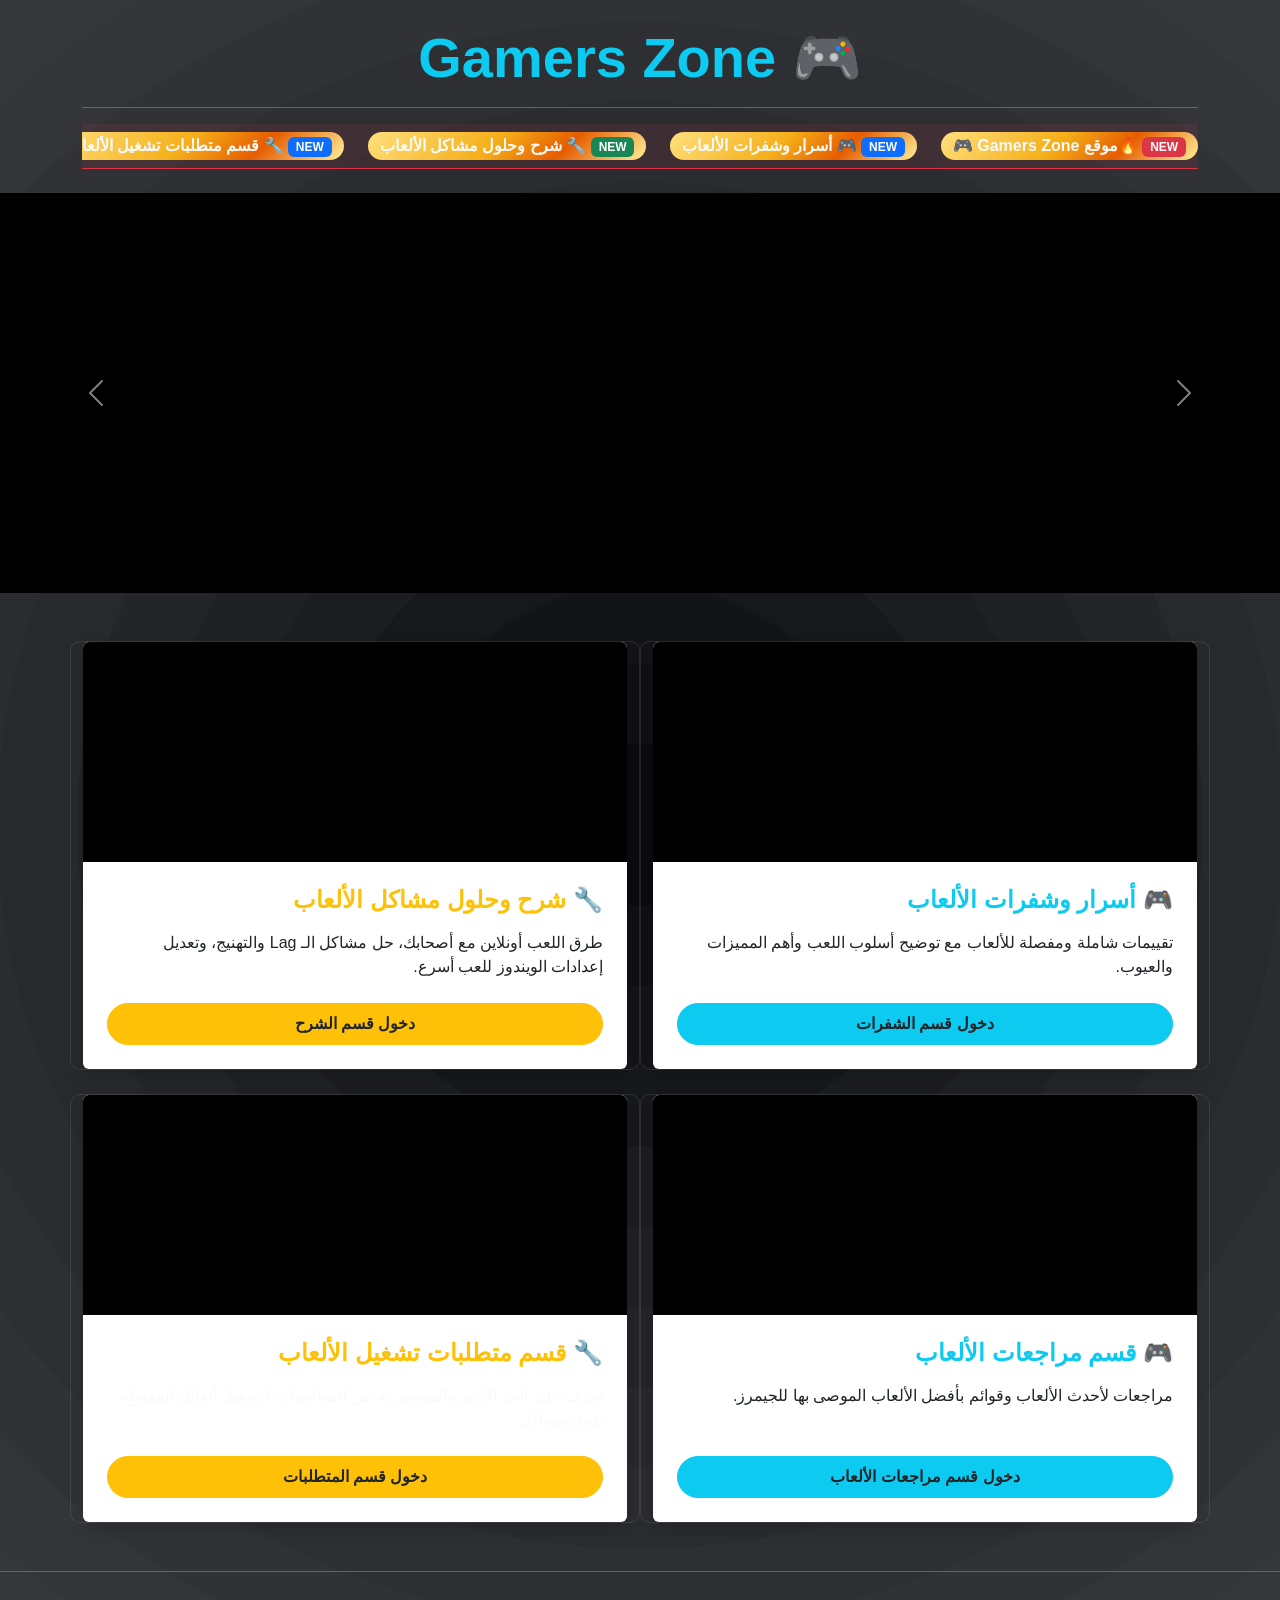
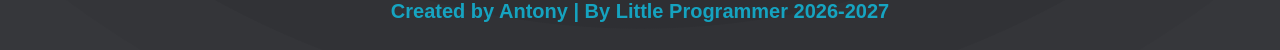
==== index.html @ 45ed3342 "Add files via upload" ====
<!DOCTYPE html>
<html lang="ar" dir="rtl">
<head>
    <meta charset="UTF-8">
    <meta name="viewport" content="width=device-width, initial-scale=1.0">
    <link rel="stylesheet" href="css/bootstrap.min.css">
    <link rel="stylesheet" href="style.css">
    <title>Gamers Zone</title>
</head>
<body class="bg-dark text-light">

  <!-- العنوان الرئيسي -->
  <header class="container my-4 text-center">
  
    <h1 class="fw-bold text-info display-4">🎮 Gamers Zone</h1>
    <hr>
        <!-- الشريط الإخباري المتحرك -->
    <div class="ticker-wrap bg-danger bg-opacity-10 border-bottom border-danger py-2 overflow-hidden">
      <div class="ticker-move d-flex align-items-center gap-4 text-nowrap">
        <div class="ticker-item">
          <span class="badge bg-danger">NEW</span> 🔥موقع Gamers Zone 🎮
        </div>
        <div class="ticker-item">
          <span class="badge bg-primary">NEW</span> 🎮 أسرار وشفرات الألعاب
        </div>
        <div class="ticker-item">
          <span class="badge bg-success">NEW</span> 🔧 شرح وحلول مشاكل الألعاب
        </div>
        <div class="ticker-item">
          <span class="badge bg-primary">NEW</span> 🔧 قسم متطلبات تشغيل الألعاب
        </div>
         <div class="ticker-item">
          <span class="badge bg-primary">NEW</span> 🎮 قسم مراجعات الألعاب
        </div>
                <div class="ticker-item">
          <span class="badge bg-danger">Little Programmer</span> . Engineer Ahmed Rabie | Created by Antony | By Little Programmer
      </div>
    </div>
  </header>
<div id="carouselExampleFade" class="carousel slide carousel-fade" data-bs-ride="carousel">
  <div class="carousel-inner">
    <!-- الفيديو الأول (يعرض لمدة 5 ثوانٍ مثلاً) -->
    <div class="carousel-item active" data-bs-interval="5000">
      <video src="تصميم بدون عنوان.mp4" autoplay muted loop playsinline class="d-block w-100"></video>
    </div>
    <!-- الفيديو الثاني (يعرض لمدة 8 ثوانٍ مثلاً) -->
    <div class="carousel-item" data-bs-interval="8000">
      <video src="152073-802330823_large.mp4" autoplay muted loop playsinline class="d-block w-100"></video>
    </div>
    <!-- الفيديو الثالث -->
    <div class="carousel-item" data-bs-interval="6000">
      <video src="64597-510542198_large (1).mp4" autoplay muted loop playsinline class="d-block w-100"></video>
    </div>
    <!-- الفيديو الرابع -->
    <div class="carousel-item" data-bs-interval="5000">
      <video src="265236_large.mp4" autoplay muted loop playsinline class="d-block w-100"></video>
    </div>
  </div>
  
  <!-- أزرار التحكم -->
  <button class="carousel-control-prev" type="button" data-bs-target="#carouselExampleFade" data-bs-slide="prev">
    <span class="carousel-control-prev-icon" aria-hidden="true"></span>
    <span class="visually-hidden">Previous</span>
  </button>
  <button class="carousel-control-next" type="button" data-bs-target="#carouselExampleFade" data-bs-slide="next">
    <span class="carousel-control-next-icon" aria-hidden="true"></span>
    <span class="visually-hidden">Next</span>
  </button>
</div>

  <!-- الحاوية الرئيسية للكروت -->
  <main class="container my-5">
    <div class="row g-4">
      
      <!-- الكارد الأول: أسرار وشفرات الألعاب -->
      <div class="col-12 col-md-6">
        <div class="card dark-card text-white h-100 shadow border-0 overflow-hidden">
          <div id="cardCarousel1" class="carousel slide" data-bs-ride="carousel">
            <div class="carousel-inner">
              <div class="carousel-item active">
                <video src="152073-802330823_large.mp4" autoplay muted loop playsinline class="d-block w-100 card-img-top" alt="Game Cheats" style="height: 220px; object-fit: contain; background-color: #000;"></video>
              </div>
            </div>
          </div>
          <div class="card-body d-flex flex-column p-4">
            <h4 class="card-title fw-bold text-info mb-3">🎮 أسرار وشفرات الألعاب</h4>
            <p class="card-text text-dark mb-4">تقييمات شاملة ومفصلة للألعاب مع توضيح أسلوب اللعب وأهم المميزات والعيوب.</p>
            <a href="cheats.html" class="btn btn-info w-100 rounded-pill fw-bold text-dark mt-auto py-2 fs-6">دخول قسم الشفرات</a>
          </div>
        </div>
      </div>

      <!-- الكارد الثاني: شرح وحلول مشاكل الألعاب -->
      <div class="col-12 col-md-6">
        <div class="card dark-card text-white h-100 shadow border-0 overflow-hidden">
          <div id="cardCarousel2" class="carousel slide" data-bs-ride="carousel">
            <div class="carousel-inner">
              <div class="carousel-item active">
                <video src="64597-510542198_large (1).mp4" autoplay muted loop playsinline class="d-block w-100 card-img-top" alt="Game Cheats" style="height: 220px; object-fit: contain; background-color: #000;"></video>
              </div>
            </div>
          </div>
          <div class="card-body d-flex flex-column p-4">
            <h4 class="card-title fw-bold text-warning mb-3">🔧 شرح وحلول مشاكل الألعاب</h4>
            <p class="card-text text-dark mb-4">طرق اللعب أونلاين مع أصحابك، حل مشاكل الـ Lag والتهنيج، وتعديل إعدادات الويندوز للعب أسرع.</p>
            <a href="guides.html" class="btn btn-warning w-100 rounded-pill fw-bold text-dark mt-auto py-2 fs-6">دخول قسم الشرح</a>
          </div>
        </div>
      </div>

      <!-- الكارد الثالث: مراجعات الألعاب -->
      <div class="col-12 col-md-6">
        <div class="card dark-card text-white h-100 shadow border-0 overflow-hidden">
          <div id="cardCarousel3" class="carousel slide" data-bs-ride="carousel">
            <div class="carousel-inner">
              <div class="carousel-item active">
                <video src="265236_large.mp4" autoplay muted loop playsinline class="d-block w-100 card-img-top" alt="Game Cheats" style="height: 220px; object-fit: cover; background-color: #000;"></video>         
              </div>
            </div>
          </div>
          <div class="card-body d-flex flex-column p-4">
            <h4 class="card-title fw-bold text-info mb-3">🎮 قسم مراجعات الألعاب</h4>
            <p class="card-text text-dark mb-4">مراجعات لأحدث الألعاب وقوائم بأفضل الألعاب الموصى بها للجيمرز.</p>
            <a href="reviews.html" class="btn btn-info w-100 rounded-pill fw-bold text-dark mt-auto py-2 fs-6">دخول قسم مراجعات الألعاب</a>
          </div>
        </div>
      </div>

      <!-- الكارد الرابع: متطلبات تشغيل الألعاب -->
      <div class="col-12 col-md-6">
        <div class="card dark-card text-white h-100 shadow border-0 overflow-hidden">
          <div id="cardCarousel4" class="carousel slide" data-bs-ride="carousel">
            <div class="carousel-inner">
              <div class="carousel-item active">
                <video src="338954_large.mp4" autoplay muted loop playsinline class="d-block w-100 card-img-top" alt="Game Cheats" style="height: 220px; object-fit: cover; background-color: #000;"></video>         
              </div>
            </div>
          </div>
          <div class="card-body d-flex flex-column p-4">
            <h4 class="card-title fw-bold text-warning mb-3">🔧 قسم متطلبات تشغيل الألعاب</h4>
            <p class="card-text text-light opacity-75 mb-4">تعرف على الحد الأدنى والموصى به من المواصفات لتشغيل ألعابك المفضلة بدون مشاكل.</p>
            <a href="requirements.html" class="btn btn-warning w-100 rounded-pill fw-bold text-dark mt-auto py-2 fs-6">دخول قسم المتطلبات</a>
          </div>
        </div>
      </div>

    </div>
  </main>

  <!-- الفوتر -->
  <footer class="text-center text-light opacity-75 py-4 border-top border-secondary mt-5">
      <p class="mb-0 fs-5 fw-bold text-info">Created by Antony | By Little Programmer 2026-2027</p>
  </footer>

    <script src="js/bootstrap.min.js"></script>
</body>
</html>
---- style.css ----
body{
  font-family: 'cairo',sans-serif;
  background: radial-gradient(circle, #0a0b0f 0.000%, #0a0b0f 7.692%, #0f1013 calc(7.692% + 1px), #0f1013 15.385%, #131417 calc(15.385% + 1px), #131417 23.077%, #17181c calc(23.077% + 1px), #17181c 30.769%, #1c1d20 calc(30.769% + 1px), #1c1d20 38.462%, #202124 calc(38.462% + 1px), #202124 46.154%, #242528 calc(46.154% + 1px), #242528 53.846%, #28292c calc(53.846% + 1px), #28292c 61.538%, #2b2c30 calc(61.538% + 1px), #2b2c30 69.231%, #2e2f33 calc(69.231% + 1px), #2e2f33 76.923%, #313236 calc(76.923% + 1px), #313236 84.615%, #343539 calc(84.615% + 1px), #343539 92.308%, #36373b calc(92.308% + 1px) 100.000%);
  min-height: 100vh;
  margin: 0;
}
.row g-4{
    transition: transform 0.3s ease , box-shadow 0.3s ease;
    border:1px solid rgba(255, 255, 255, 0.1);
}
.row g-4:hover{
    transform: translateY(-10px);
    box-shadow: 0 10px 25px rgba(99, 102, 241, 0.4);
}
.col-md-6{
    transition: transform 0.3s ease , box-shadow 0.3s ease;
    border:1px solid rgba(255, 255, 255, 0.1);
}
.col-md-6:hover{
    transform: translateY(-10px);
    box-shadow: 0 10px 25px rgba(99, 102, 241, 0.4);
}
.col-md-6{
    border-radius: 10px; 
}
h1{
    color: #FFFFFF;
}
.ticker-wrap {
  width: 100%;
  overflow: hidden;
  background: rgba(15, 23, 42, 0.9);
  border-bottom: 2px solid #00d2ff;
  padding: 10px 0;
}
/* الحاوية الخارجية لمنع ظهور شريط التمرير في المتصفح */
.ticker-wrap {
  overflow: hidden;
  width: 100%;
  box-sizing: border-box;
}

.ticker-move {
 display: flex;
 width: max-content;
 gap: 1.5rem;
 animation: move 35s linear infinite;
}

.ticker-item {
  white-space: nowrap;
  padding: 2px 12px;
  background: linear-gradient(135deg, #FFE07D 0%, #F5AF19 45%, #E65C00 70%, #FFF099 100%);
  border-radius: 100px;
  font-weight: bold;
  flex-shrink: 0;
}
@keyframes move {
  0% {
    transform: translateX(100%);
    -webkit-transform: translateX(100%);
    -moz-transform: translateX(100%);
    -ms-transform: translateX(100%);
    -o-transform: translateX(100%);
}
  100% {
    transform: translateX(-100%);
}
}

h4{
    color: green;
}
html, body {
    overflow-x: hidden;
}

body.bg-main {
    background-color: #0a0c16;
    color: #e2e8f0;
    font-family: 'Segoe UI', Tahoma, Geneva, Verdana, sans-serif;
    margin: 0;
    padding: 0;
}

.custom-navbar {
    background-color: #13172b !important;
    border-bottom: 1px solid rgba(0, 242, 254, 0.2);
}

.text-neon {
    color: #00f2fe;
}

.card-review {
    background: #13172b;
    border: 1px solid rgba(0, 242, 254, 0.15);
    border-radius: 16px;
    box-shadow: 0 10px 25px rgba(0, 0, 0, 0.5);
    transition: transform 0.3s ease, border-color 0.3s ease;
}

.card-review:hover {
    transform: translateY(-5px);
    border-color: #00f2fe;
}

.card-review-img {
    width: 100%;
    height: 220px;
    object-fit: cover;
}

.badge-rating {
    background: linear-gradient(135deg, #ff007f 0%, #7928ca 100%);
    color: #ffffff;
    font-weight: bold;
    padding: 6px 14px;
    border-radius: 50px;
}

.badge-tag {
    background: rgba(255, 255, 255, 0.08);
    color: #94a3b8;
    padding: 6px 12px;
    border-radius: 8px;
}

.feature-box {
    background: rgba(255, 255, 255, 0.03);
    border-radius: 10px;
    padding: 15px;
    border: 1px solid rgba(255, 255, 255, 0.05);
}

.text-success-neon { color: #10b981; }
.text-danger-neon { color: #f43f5e; }

.divider {
    border-bottom: 1px solid rgba(255, 255, 255, 0.08);
    margin: 15px 0;
}
/* إعادة ضبط الشاشة لمنع الخروج عن الحدود */
* {
    box-sizing: border-box;
}

body {
    background-color: #0a0c16;
    color: #ffffff;
    margin: 0;
    padding: 0;
    overflow-x: hidden;
    font-family: 'Segoe UI', Tahoma, Geneva, Verdana, sans-serif;
}

/* الناڤبار المخصص الجديد */
.my-custom-nav {
    background-color: #13172b;
    border-bottom: 2px solid rgba(0, 242, 254, 0.3);
    width: 100%;
    position: sticky;
    top: 0;
    z-index: 1000;
}

.nav-container {
    max-width: 1200px;
    margin: 0 auto;
    padding: 15px 20px;
    display: flex;
    justify-content: space-between;
    align-items: center;
}

.nav-logo {
    color: #00f2fe;
    font-size: 1.8rem;
    font-weight: bold;
    text-decoration: none;
}

.nav-links {
    display: flex;
    gap: 15px;
}

.nav-links a {
    color: #94a3b8;
    text-decoration: none;
    font-size: 1rem;
    font-weight: 600;
    padding: 8px 16px;
    border-radius: 6px;
    transition: all 0.3s ease;
}

.nav-links a:hover {
    color: #00f2fe;
    background-color: rgba(0, 242, 254, 0.1);
}

.nav-links a.active {
    color: #00f2fe;
    background-color: rgba(0, 242, 254, 0.15);
    border-bottom: 2px solid #00f2fe;
}
body {
    background-color: #0a0c16;
    color: #ffffff;
    font-family: 'Segoe UI', Tahoma, Geneva, Verdana, sans-serif;
    margin: 0;
    padding: 0;
}

/* الناڤبار */
.my-custom-nav {
    background-color: #13172b;
    border-bottom: 2px solid rgba(0, 242, 254, 0.2);
    position: sticky;
    top: 0;
    z-index: 1000;
}

.nav-container {
    max-width: 900px;
    margin: 0 auto;
    padding: 12px 20px;
    display: flex;
    justify-content: space-between;
    align-items: center;
}

.nav-logo {
    color: #00f2fe;
    font-size: 1.5rem;
    font-weight: bold;
    text-decoration: none;
}

.nav-links {
    display: flex;
    gap: 10px;
}

.nav-links a {
    color: #94a3b8;
    text-decoration: none;
    font-size: 0.95rem;
    padding: 6px 12px;
    border-radius: 6px;
}

.nav-links a.active, .nav-links a:hover {
    color: #00f2fe;
    background-color: rgba(0, 242, 254, 0.12);
}

/* الحاوية الرئيسية (تلم الصفحة في منتصف الشاشة) */
.page-wrapper {
    max-width: 900px;
    margin: 0 auto;
    padding: 0 15px 40px 15px;
}

.text-neon {
    color: #00f2fe;
}

/* شبكة الكروت المقيدة العرض */
.cards-grid {
    display: grid;
    grid-template-columns: repeat(auto-fit, minmax(380px, 1fr));
    gap: 20px;
}

/* تصميم الكارت الملموم والأنيق */
.card-compact {
    background: #13172b;
    border: 1px solid rgba(0, 242, 254, 0.15);
    border-radius: 12px;
    overflow: hidden;
    box-shadow: 0 6px 15px rgba(0, 0, 0, 0.4);
    transition: transform 0.2s ease;
}

.card-compact:hover {
    transform: translateY(-4px);
    border-color: #00f2fe;
}

.card-compact-img {
    width: 100%;
    height: 160px;
    object-fit: cover;
}

.card-compact-body {
    padding: 15px;
}

.badge-rating {
    background: linear-gradient(135deg, #ff007f 0%, #7928ca 100%);
    color: #ffffff;
    font-size: 0.85rem;
    font-weight: bold;
    padding: 4px 10px;
    border-radius: 20px;
}

.badge-tag {
    background: rgba(255, 255, 255, 0.08);
    color: #94a3b8;
    font-size: 0.8rem;
    padding: 4px 10px;
    border-radius: 6px;
}

.feature-box {
    background: rgba(255, 255, 255, 0.03);
    border-radius: 8px;
    padding: 10px;
    border: 1px solid rgba(255, 255, 255, 0.05);
}

.text-success-neon {
     color: #10b981; 
}
.text-danger-neon {
     color: #f43f5e; 
    }
 body {
            background-color: #0b0e1a;
            color: #ffffff;
            font-family: 'Cairo', sans-serif;
        }

        /* كارت متطلبات التشغيل */
        .req-card {
            background-color: #13172b;
            border: 1px solid rgba(0, 242, 254, 0.2);
            border-radius: 12px;
            padding: 20px;
            margin-bottom: 25px;
            box-shadow: 0 8px 20px rgba(0, 0, 0, 0.4);
            transition: transform 0.3s ease, border-color 0.3s ease;
        }

        .req-card:hover {
            transform: translateY(-4px);
            border-color: #00f2fe;
        }

        .req-title {
            color: #00f2fe;
            font-weight: 800;
            display: flex;
            align-items: center;
            justify-content: space-between;
            border-bottom: 1px solid rgba(255, 255, 255, 0.1);
            padding-bottom: 12px;
            margin-bottom: 15px;
        }

        .specs-box {
            background-color: #1a2038;
            border-radius: 8px;
            padding: 15px;
            height: 100%;
        }

        .specs-title-min {
            color: #f59e0b; /* أصفر للحد الأدنى */
            font-size: 0.95rem;
            font-weight: bold;
            margin-bottom: 10px;
        }

        .specs-title-rec {
            color: #10b981; /* أخضر للموصى به */
            font-size: 0.95rem;
            font-weight: bold;
            margin-bottom: 10px;
        }

        .specs-list {
            list-style: none;
            padding: 0;
            margin: 0;
            font-size: 0.85rem;
            color: #cbd5e1;
        }

        .specs-list li {
            margin-bottom: 6px;
        }

        .specs-list b {
            color: #ffffff;
        }

        /* شريط البحث */
        .search-input {
            background-color: #13172b;
            border: 1px solid #00f2fe;
            color: #fff;
            border-radius: 8px;
            padding: 10px 15px;
        }

        .search-input:focus {
            background-color: #13172b;
            color: #fff;
            border-color: #00f2fe;
            box-shadow: 0 0 10px rgba(0, 242, 254, 0.4);
        }
        video{
        height: 400px;
        object-fit: cover;
        background-color: #000; 
        width: 100%;
        }
        @media (max-width: 768px) {
        video{
        height: 300px;
        background-color: #000; 
        width: 100%;
        }
        }
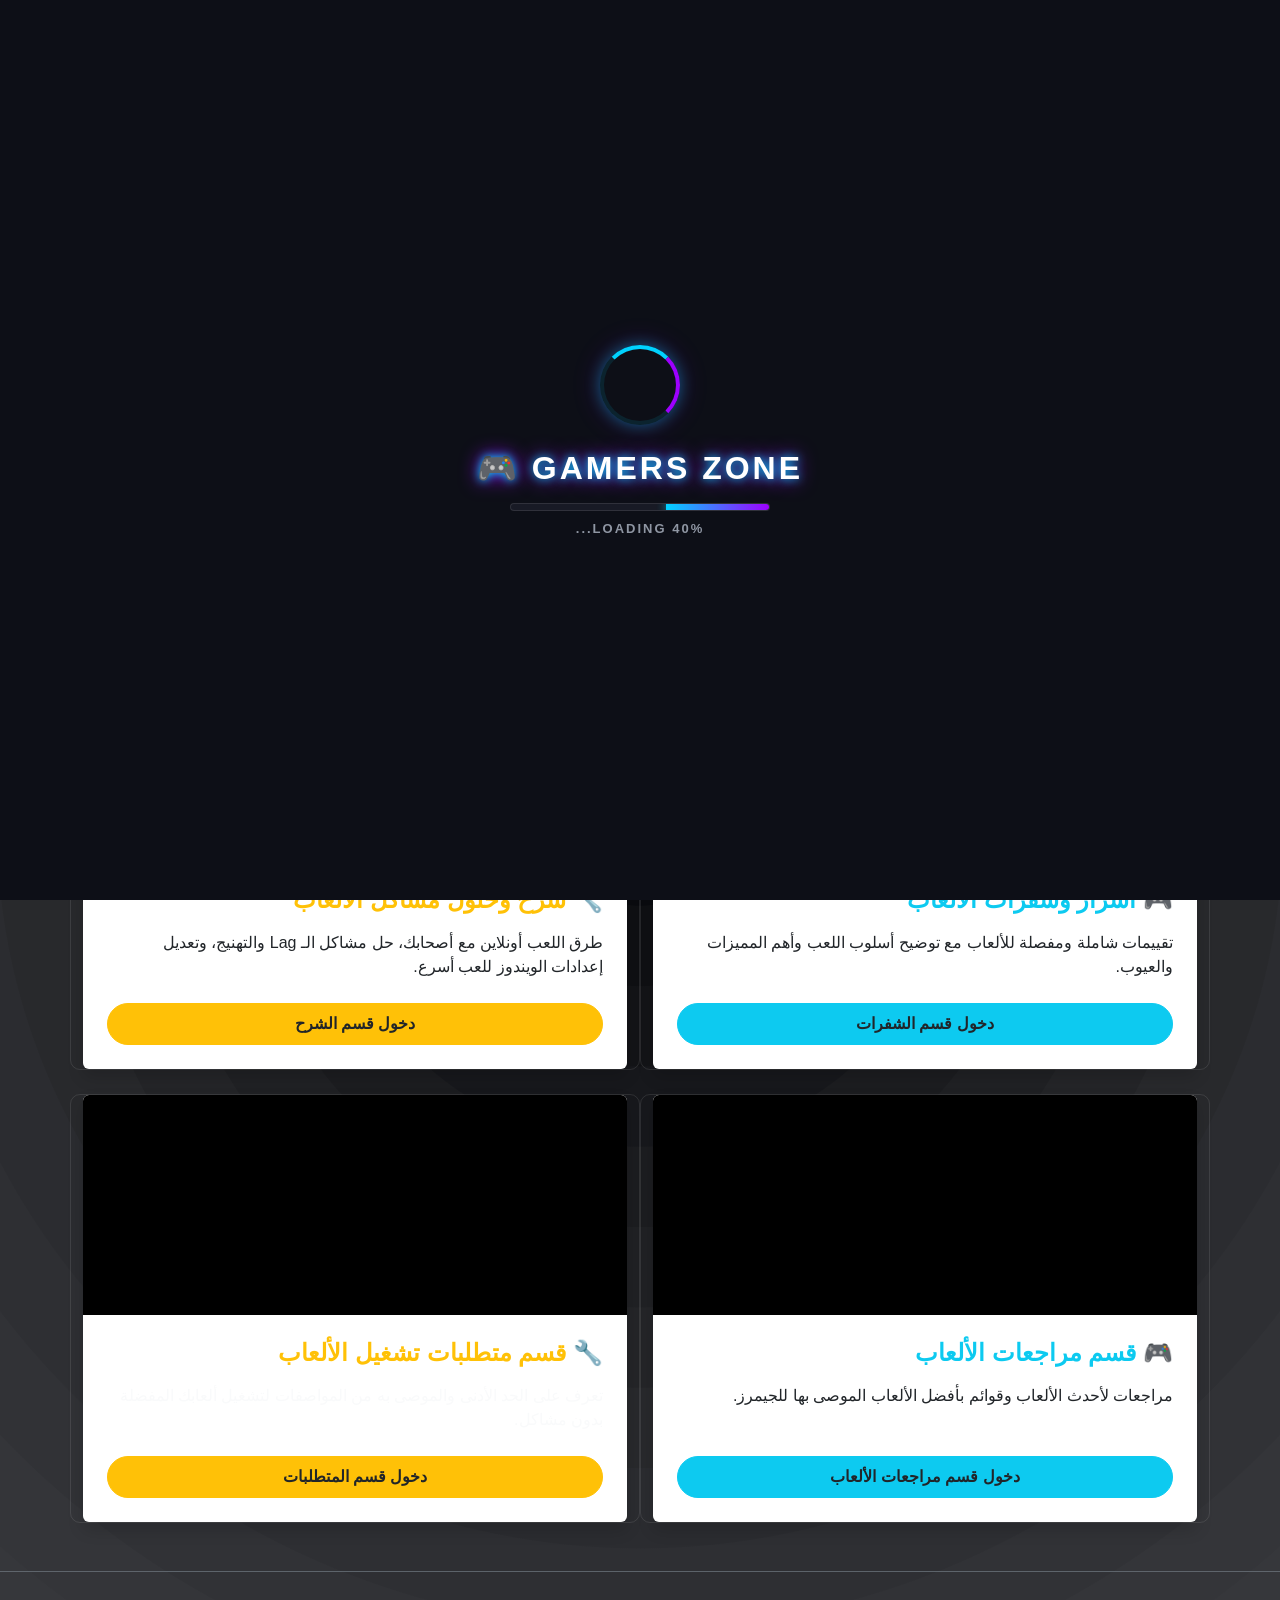
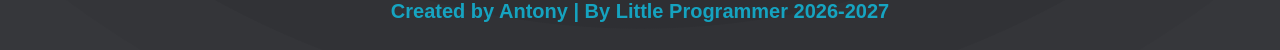
==== commit 9d94d21e: "Add files via upload" ====
--- a/index.html
+++ b/index.html
@@ -7,8 +7,26 @@
     <link rel="stylesheet" href="style.css">
     <title>Gamers Zone</title>
 </head>
-<body class="bg-dark text-light">
-
+<body>
+
+<!-- Gamer Preloader -->
+<div id="preloader">
+  <div class="loader-box text-center">
+    <!-- حلقة النيون المتحركة -->
+    <div class="cyber-spinner"></div>
+    
+    <!-- عنوان الموقع بلمعة نيون -->
+    <h2 class="gamer-title mt-4">GAMERS ZONE 🎮</h2>
+    
+    <!-- شريط التحميل -->
+    <div class="progress-bar-container mt-3">
+      <div class="progress-bar-fill" id="progress-fill"></div>
+    </div>
+    
+    <!-- نسبة التحميل المئوية -->
+    <p class="loading-text mt-2"><span id="load-percent">0</span>% LOADING...</p>
+  </div>
+</div>
   <!-- العنوان الرئيسي -->
   <header class="container my-4 text-center">
   
@@ -153,5 +171,31 @@
   </footer>
 
     <script src="js/bootstrap.min.js"></script>
+<script>
+  let percent = 0;
+  const loadPercent = document.getElementById('load-percent');
+  const progressFill = document.getElementById('progress-fill');
+  const preloader = document.getElementById('preloader');
+
+  // العداد بيمشي أبطأ عشان ياخد وقته
+  const timer = setInterval(() => {
+    // بيزود النسبة المئوية بمقدار بسيط (من 1 إلى 3 فقط في كل خطوة)
+    percent += Math.floor(Math.random() * 3) + 1; 
+    
+    if (percent > 100) percent = 100;
+
+    loadPercent.innerText = percent;
+    progressFill.style.width = percent + '%';
+
+    if (percent === 100) {
+      clearInterval(timer);
+      
+      // هنا بيستنى 1.5 ثانية (1500 مللي ثانية) بعد ما يوصل 100% قبل ما يختفي
+      setTimeout(() => {
+        preloader.classList.add('preloader-hidden');
+      }, 1500); 
+    }
+  }, 100); // الرقم ده (100) هو سرعة العداد، لو عايزه أبطأ كمان كبّره لـ 150 أو 200
+</script>
 </body>
 </html>
--- a/style.css
+++ b/style.css
@@ -329,7 +329,7 @@
 .text-danger-neon {
      color: #f43f5e; 
     }
- body {
+         body {
             background-color: #0b0e1a;
             color: #ffffff;
             font-family: 'Cairo', sans-serif;
@@ -420,6 +420,86 @@
         background-color: #000; 
         width: 100%;
         }
+        /* تغطية الشاشة بالكامل وتوسيط اللودر */
+/* تغطية الشاشة بالكامل خلفية جيمنج */
+#preloader {
+  position: fixed;
+  top: 0;
+  left: 0;
+  width: 100vw;
+  height: 100vh;
+  background-color: #0d0f17;
+  display: flex;
+  justify-content: center;
+  align-items: center;
+  z-index: 99999;
+  transition: opacity 0.6s ease, visibility 0.6s ease;
+  font-family: 'Segoe UI', Tahoma, sans-serif;
+}
+
+.preloader-hidden {
+  opacity: 0;
+  visibility: hidden;
+}
+
+/* حلقة النيون الدوارة */
+.cyber-spinner {
+  width: 80px;
+  height: 80px;
+  margin: 0 auto;
+  border: 4px solid rgba(0, 210, 255, 0.1);
+  border-top: 4px solid #00d2ff;
+  border-right: 4px solid #9d00ff;
+  border-radius: 50%;
+  animation: spin 0.9s linear infinite;
+  box-shadow: 0 0 15px rgba(0, 210, 255, 0.4), 0 0 30px rgba(157, 0, 255, 0.2);
+}
+
+@keyframes spin {
+  0% { transform: rotate(0deg); }
+  100% { transform: rotate(360deg); }
+}
+
+/* توهج عنوان Gamers Zone */
+.gamer-title {
+  color: #ffffff;
+  font-weight: 800;
+  letter-spacing: 3px;
+  text-shadow: 0 0 10px #00d2ff, 0 0 20px #9d00ff;
+  animation: pulse 1.2s infinite alternate;
+}
+
+@keyframes pulse {
+  0% { opacity: 0.7; transform: scale(0.98); }
+  100% { opacity: 1; transform: scale(1.02); }
+}
+
+/* إطار شريط التحميل */
+.progress-bar-container {
+  width: 260px;
+  height: 8px;
+  background: #181a25;
+  border-radius: 10px;
+  overflow: hidden;
+  margin: 0 auto;
+  border: 1px solid rgba(255, 255, 255, 0.1);
+}
+
+/* التعبئة الملونة للشريط */
+.progress-bar-fill {
+  width: 0%;
+  height: 100%;
+  background: linear-gradient(90deg, #00d2ff, #9d00ff);
+  box-shadow: 0 0 10px #00d2ff;
+  transition: width 0.1s ease;
+}
+
+.loading-text {
+  color: #8f96a3;
+  font-size: 13px;
+  font-weight: bold;
+  letter-spacing: 2px;
+}
         @media (max-width: 768px) {
         video{
         height: 300px;
@@ -427,3 +507,4 @@
         width: 100%;
         }
         }
+        
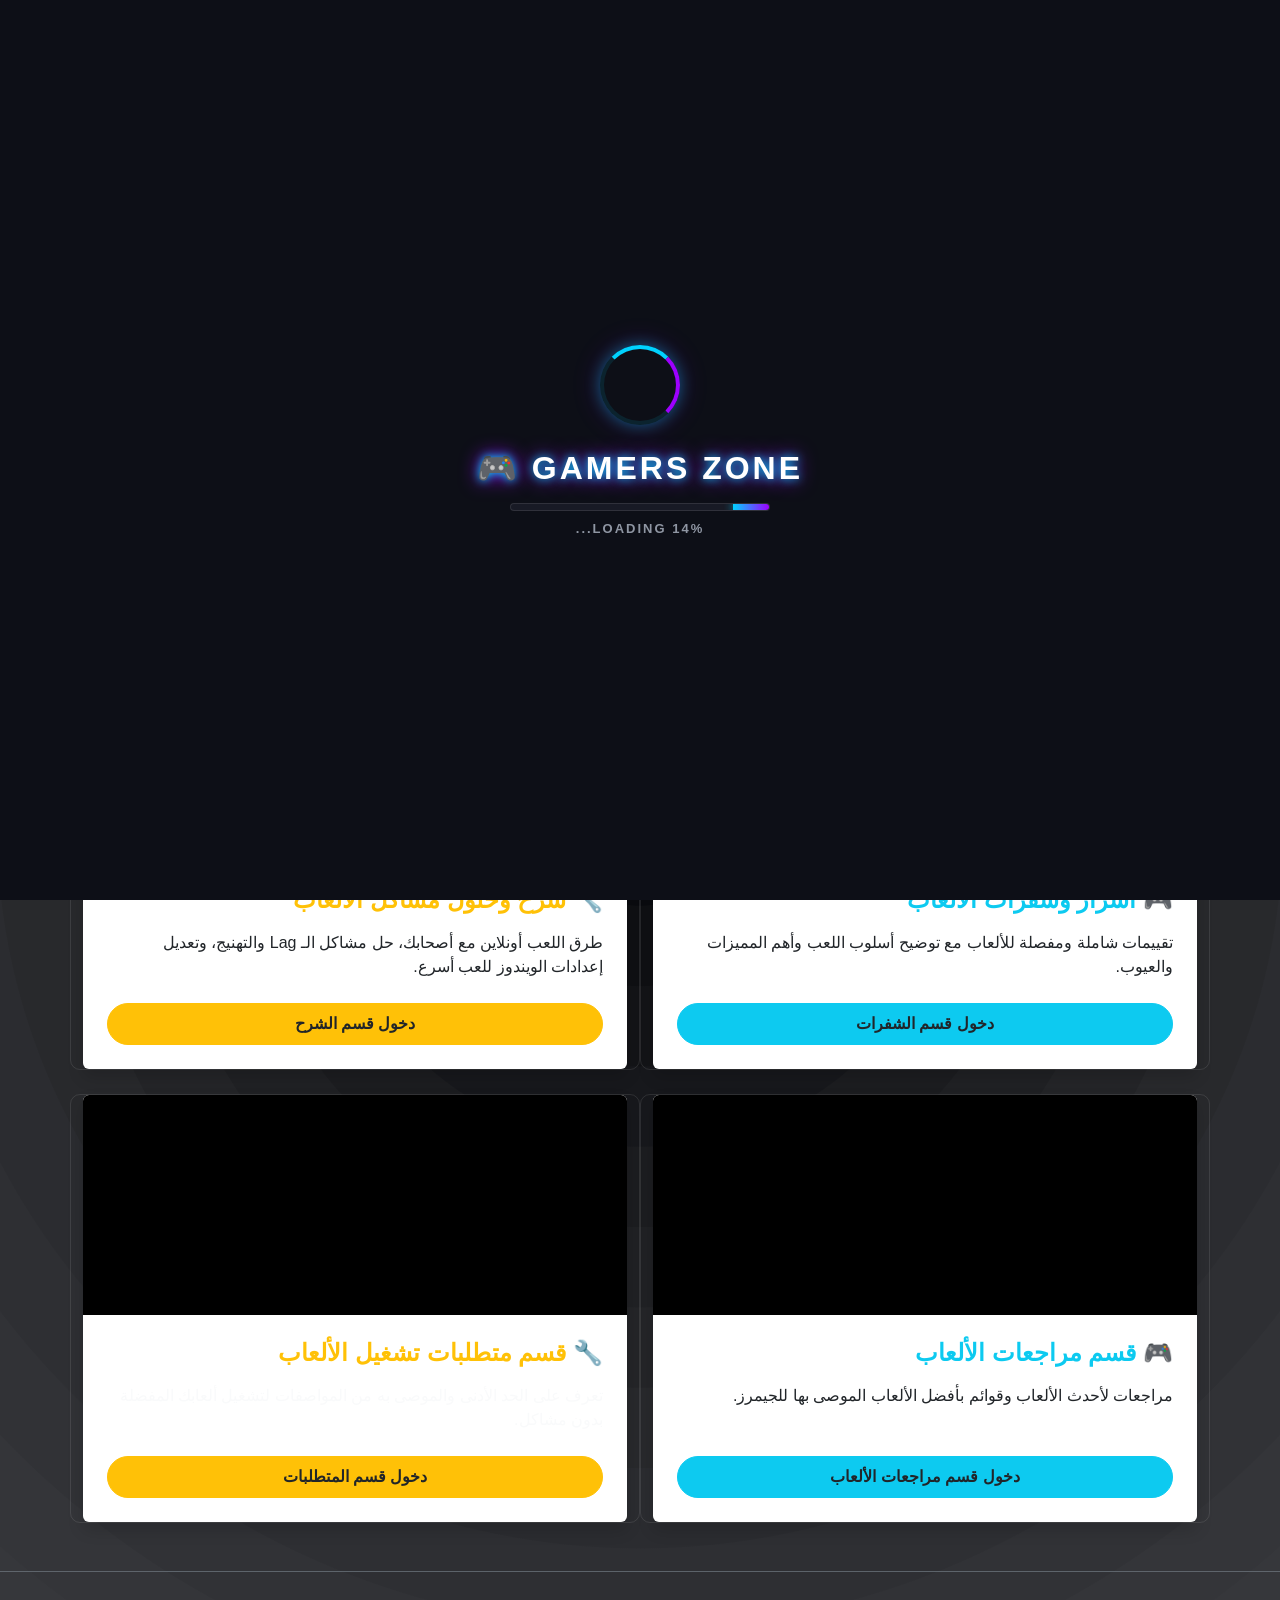
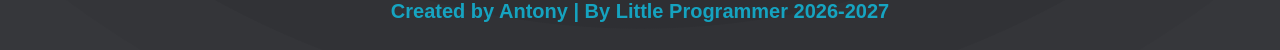
==== commit 6812923d: "Add files via upload" ====
--- a/index.html
+++ b/index.html
@@ -193,9 +193,9 @@
       // هنا بيستنى 1.5 ثانية (1500 مللي ثانية) بعد ما يوصل 100% قبل ما يختفي
       setTimeout(() => {
         preloader.classList.add('preloader-hidden');
-      }, 1500); 
+      }, 4000); 
     }
-  }, 100); // الرقم ده (100) هو سرعة العداد، لو عايزه أبطأ كمان كبّره لـ 150 أو 200
+  }, 400); // الرقم ده (100) هو سرعة العداد، لو عايزه أبطأ كمان كبّره لـ 150 أو 200
 </script>
 </body>
 </html>
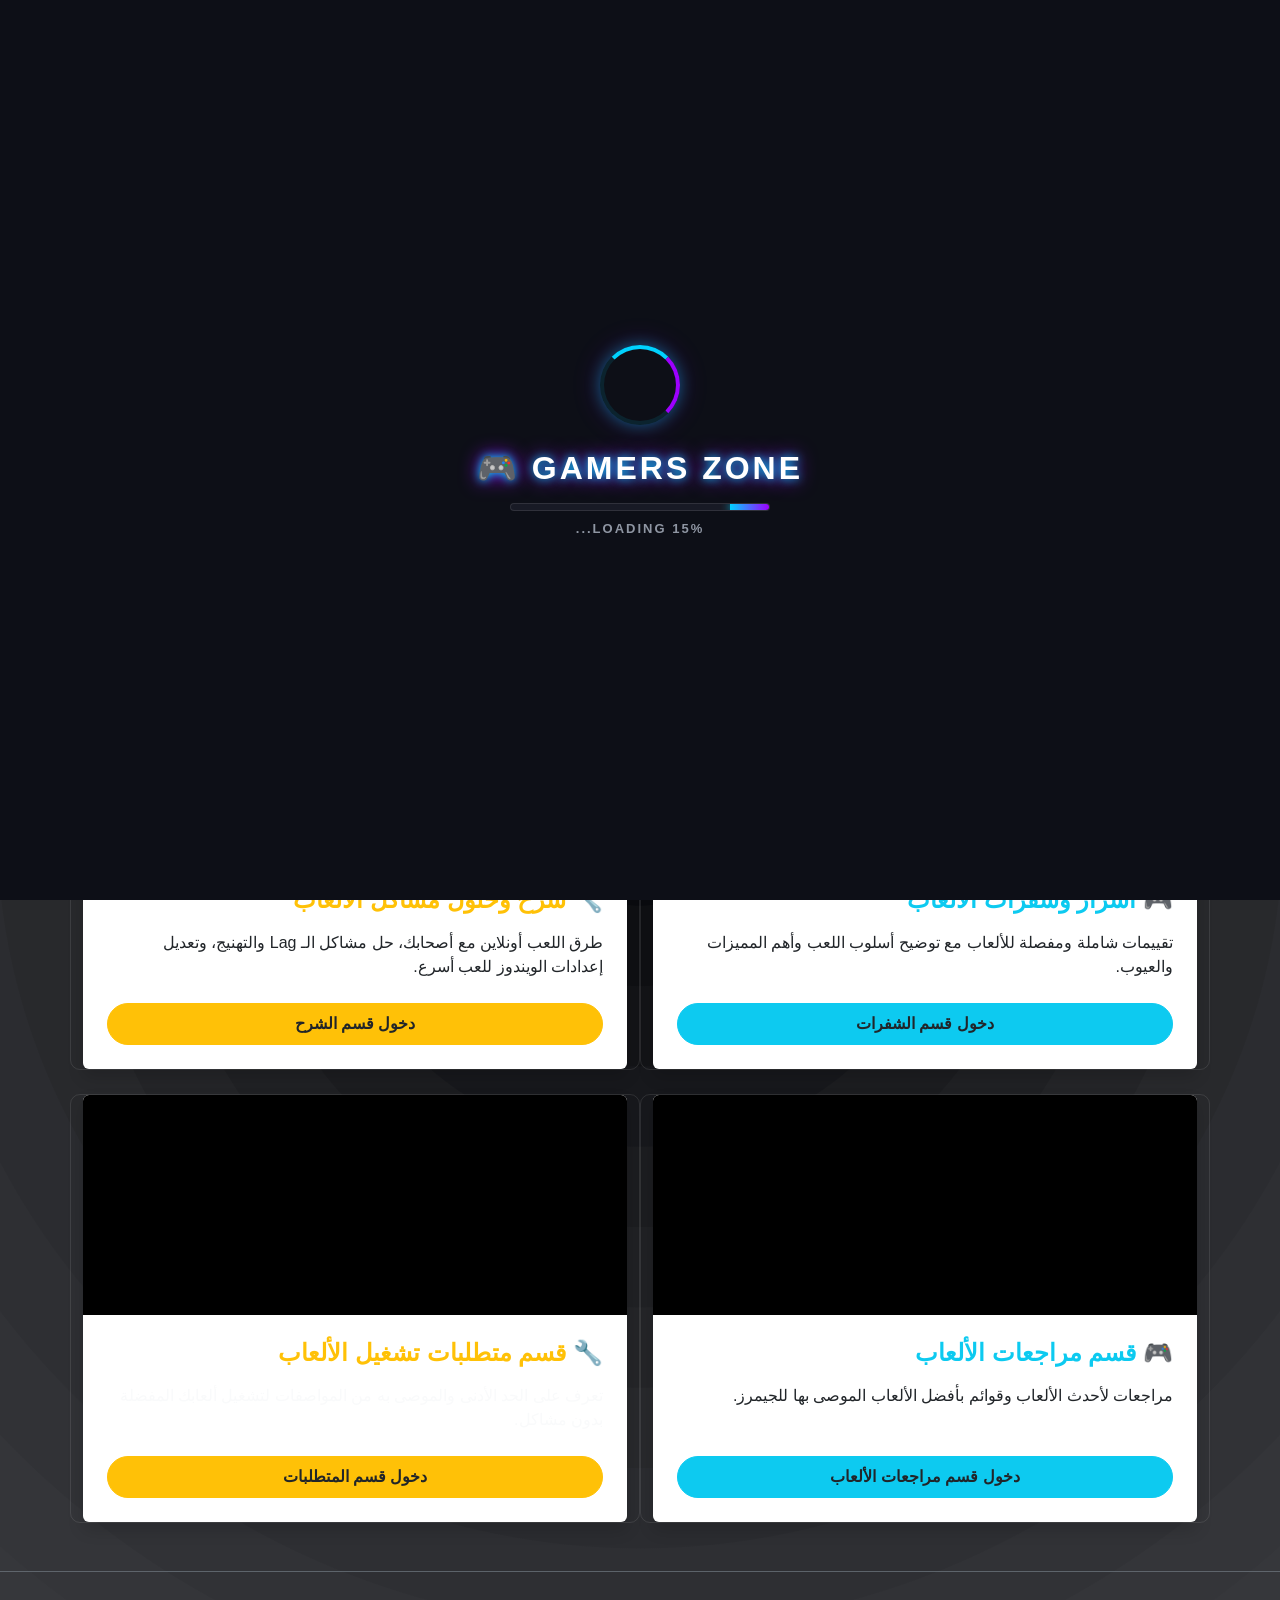
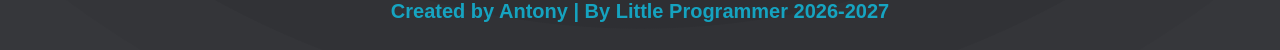
==== commit 66de6c31: "Add files via upload" ====
--- a/index.html
+++ b/index.html
@@ -193,7 +193,7 @@
       // هنا بيستنى 1.5 ثانية (1500 مللي ثانية) بعد ما يوصل 100% قبل ما يختفي
       setTimeout(() => {
         preloader.classList.add('preloader-hidden');
-      }, 4000); 
+      }, 4500); 
     }
   }, 400); // الرقم ده (100) هو سرعة العداد، لو عايزه أبطأ كمان كبّره لـ 150 أو 200
 </script>
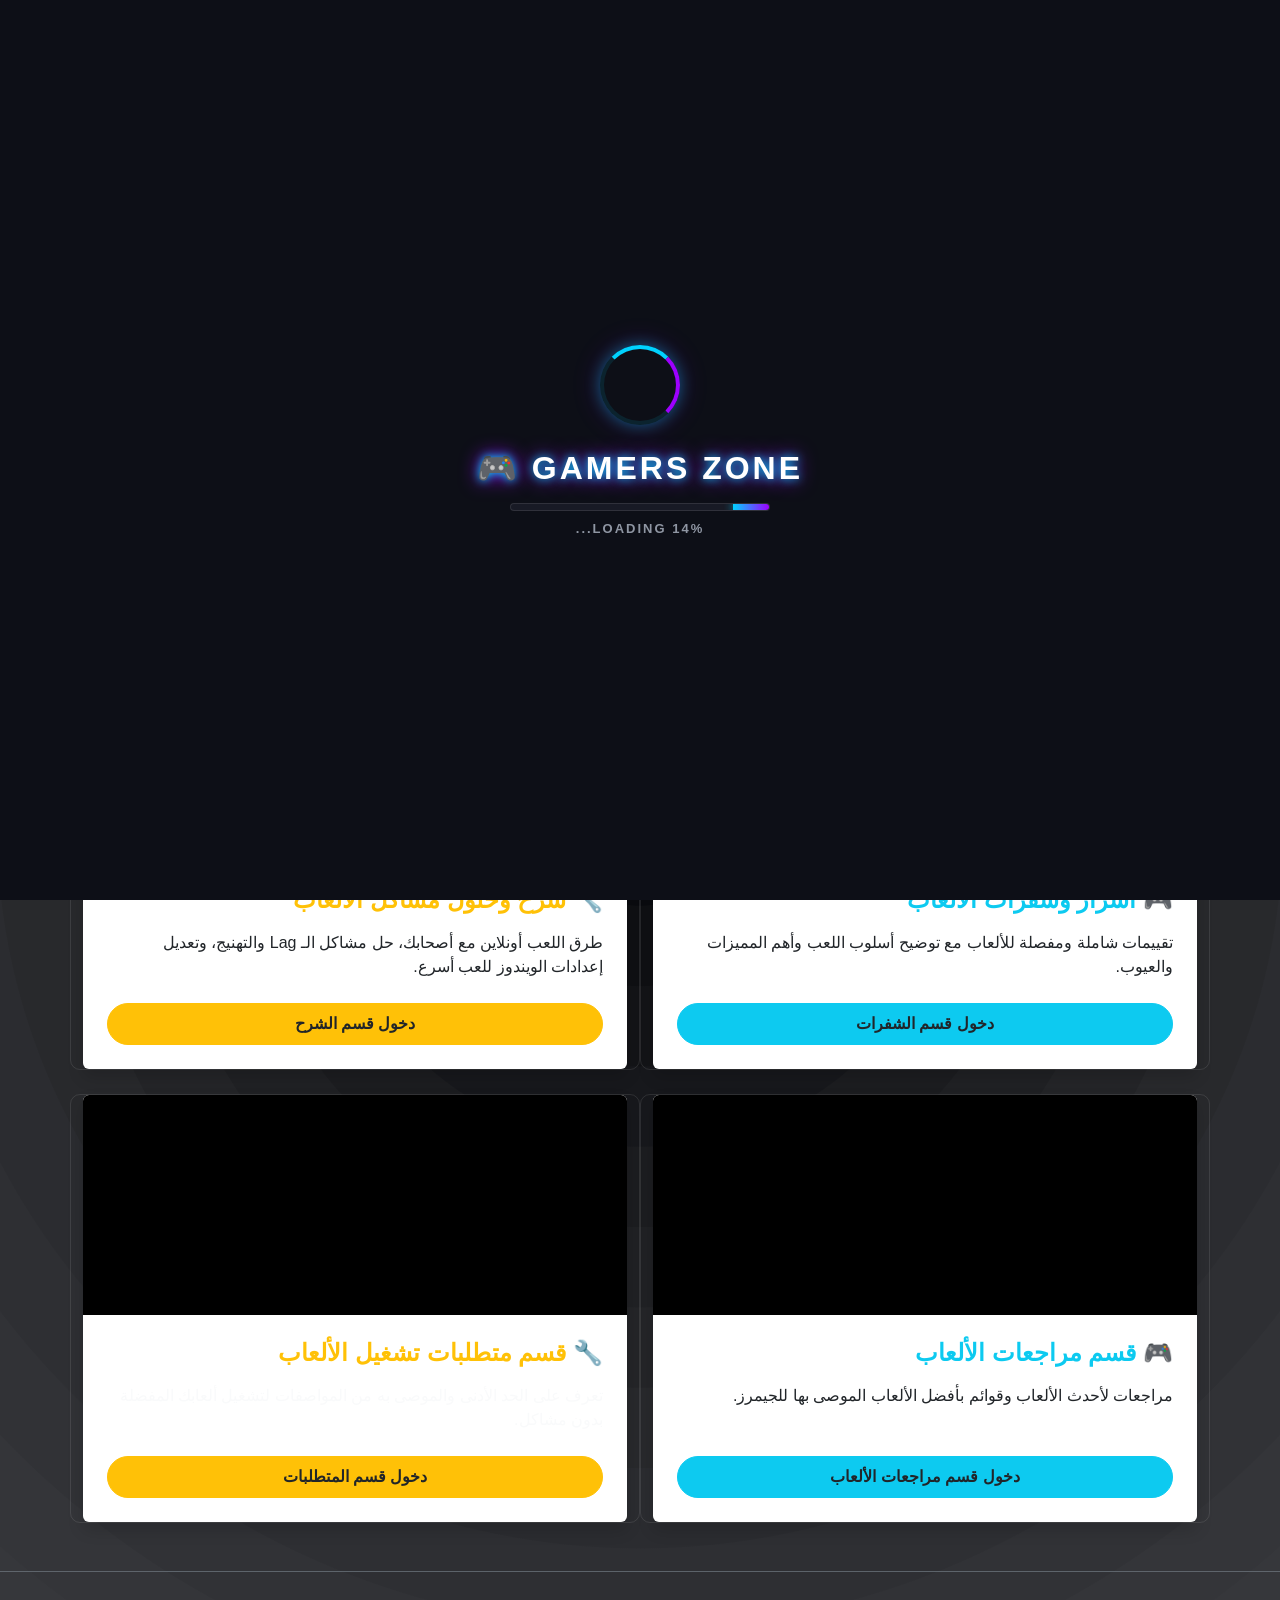
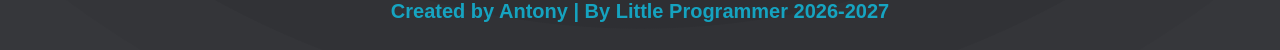
==== commit fabec647: "Add files via upload" ====
--- a/index.html
+++ b/index.html
@@ -193,7 +193,7 @@
       // هنا بيستنى 1.5 ثانية (1500 مللي ثانية) بعد ما يوصل 100% قبل ما يختفي
       setTimeout(() => {
         preloader.classList.add('preloader-hidden');
-      }, 4500); 
+      }, 5050); 
     }
   }, 400); // الرقم ده (100) هو سرعة العداد، لو عايزه أبطأ كمان كبّره لـ 150 أو 200
 </script>
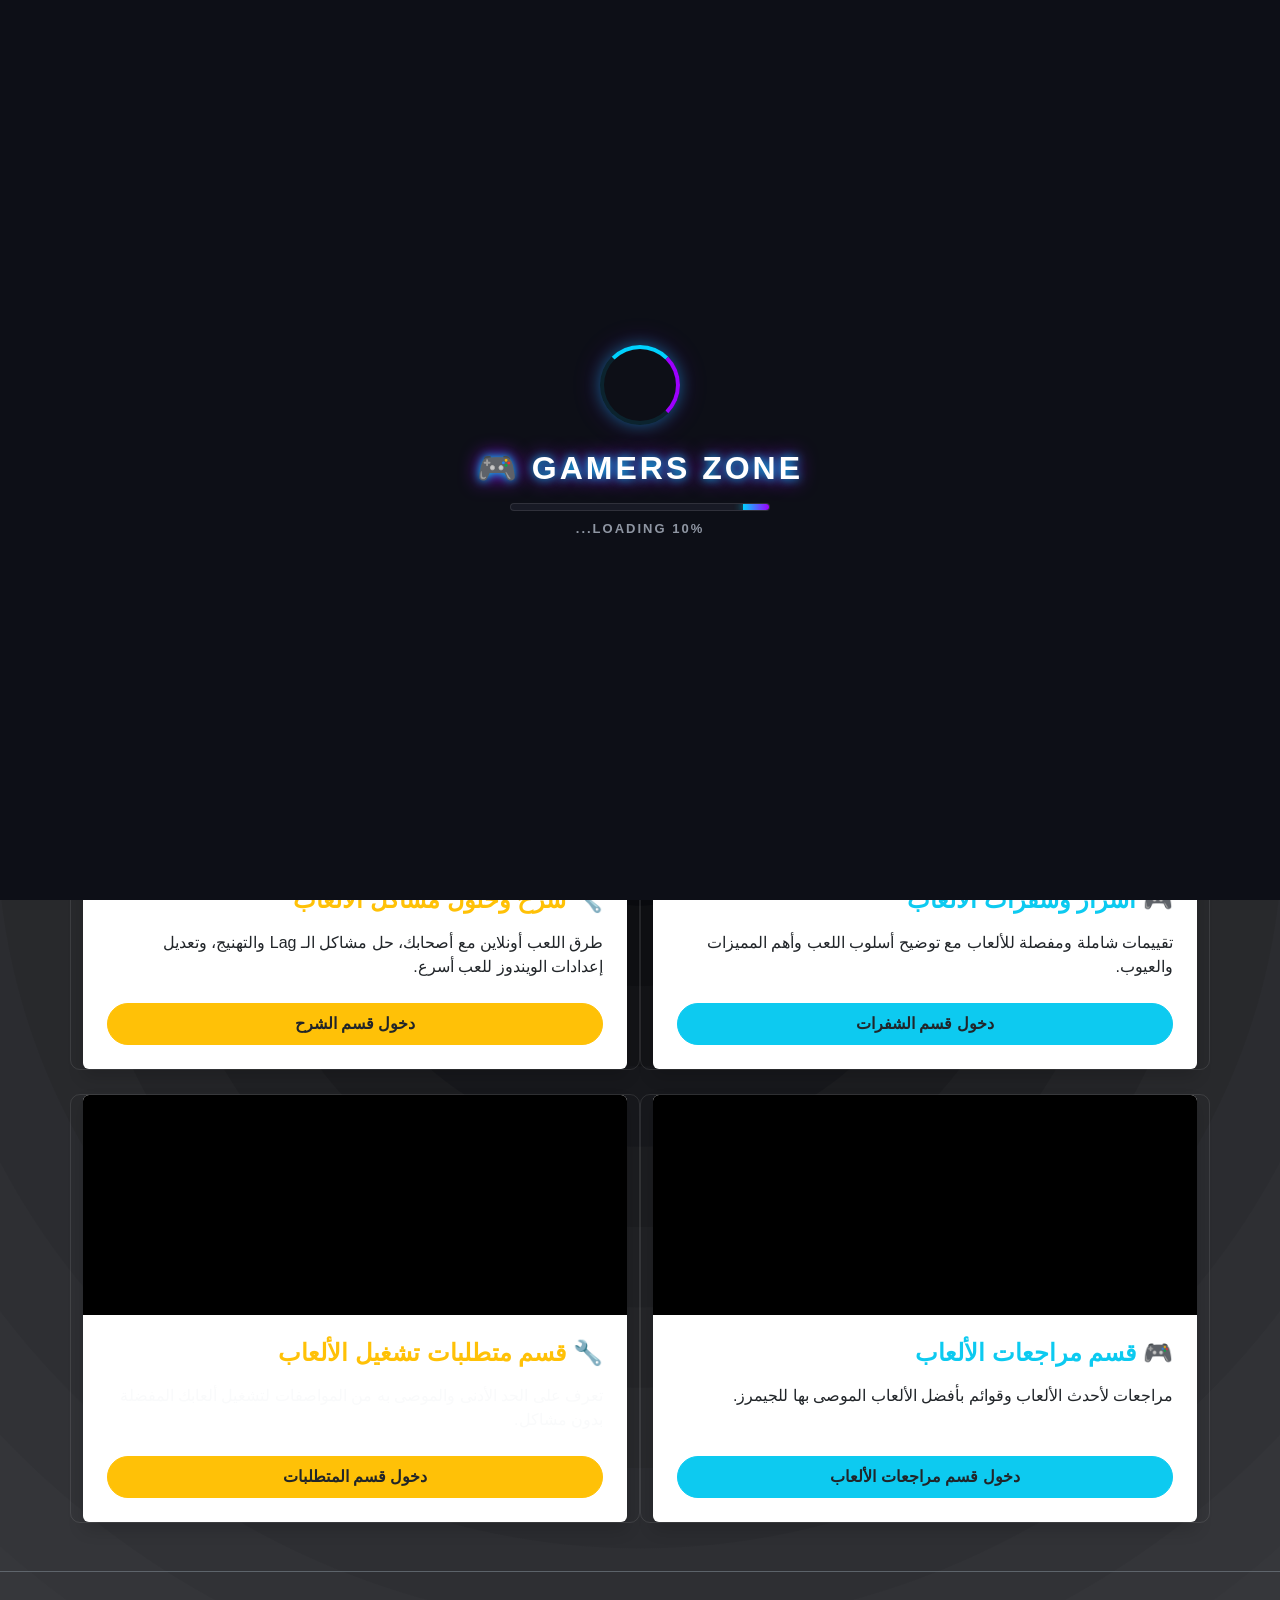
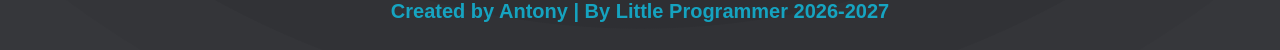
==== commit c8fcaaf9: "Add files via upload" ====
--- a/index.html
+++ b/index.html
@@ -3,6 +3,16 @@
 <head>
     <meta charset="UTF-8">
     <meta name="viewport" content="width=device-width, initial-scale=1.0">
+    <meta
+    property="og:title"
+    content=" Game Zone"
+    />
+        <meta
+    property="og:description"
+    content="جميع معلومات الالعاب والشفرات وملف تخفيف الالعاب"
+    />
+    <meta property="og : images" content="WhatsApp Image 2026-09-26 at 10.21.46 PM.jpeg" />
+    <meta property="og : type" content="website" />
     <link rel="stylesheet" href="css/bootstrap.min.css">
     <link rel="stylesheet" href="style.css">
     <title>Gamers Zone</title>
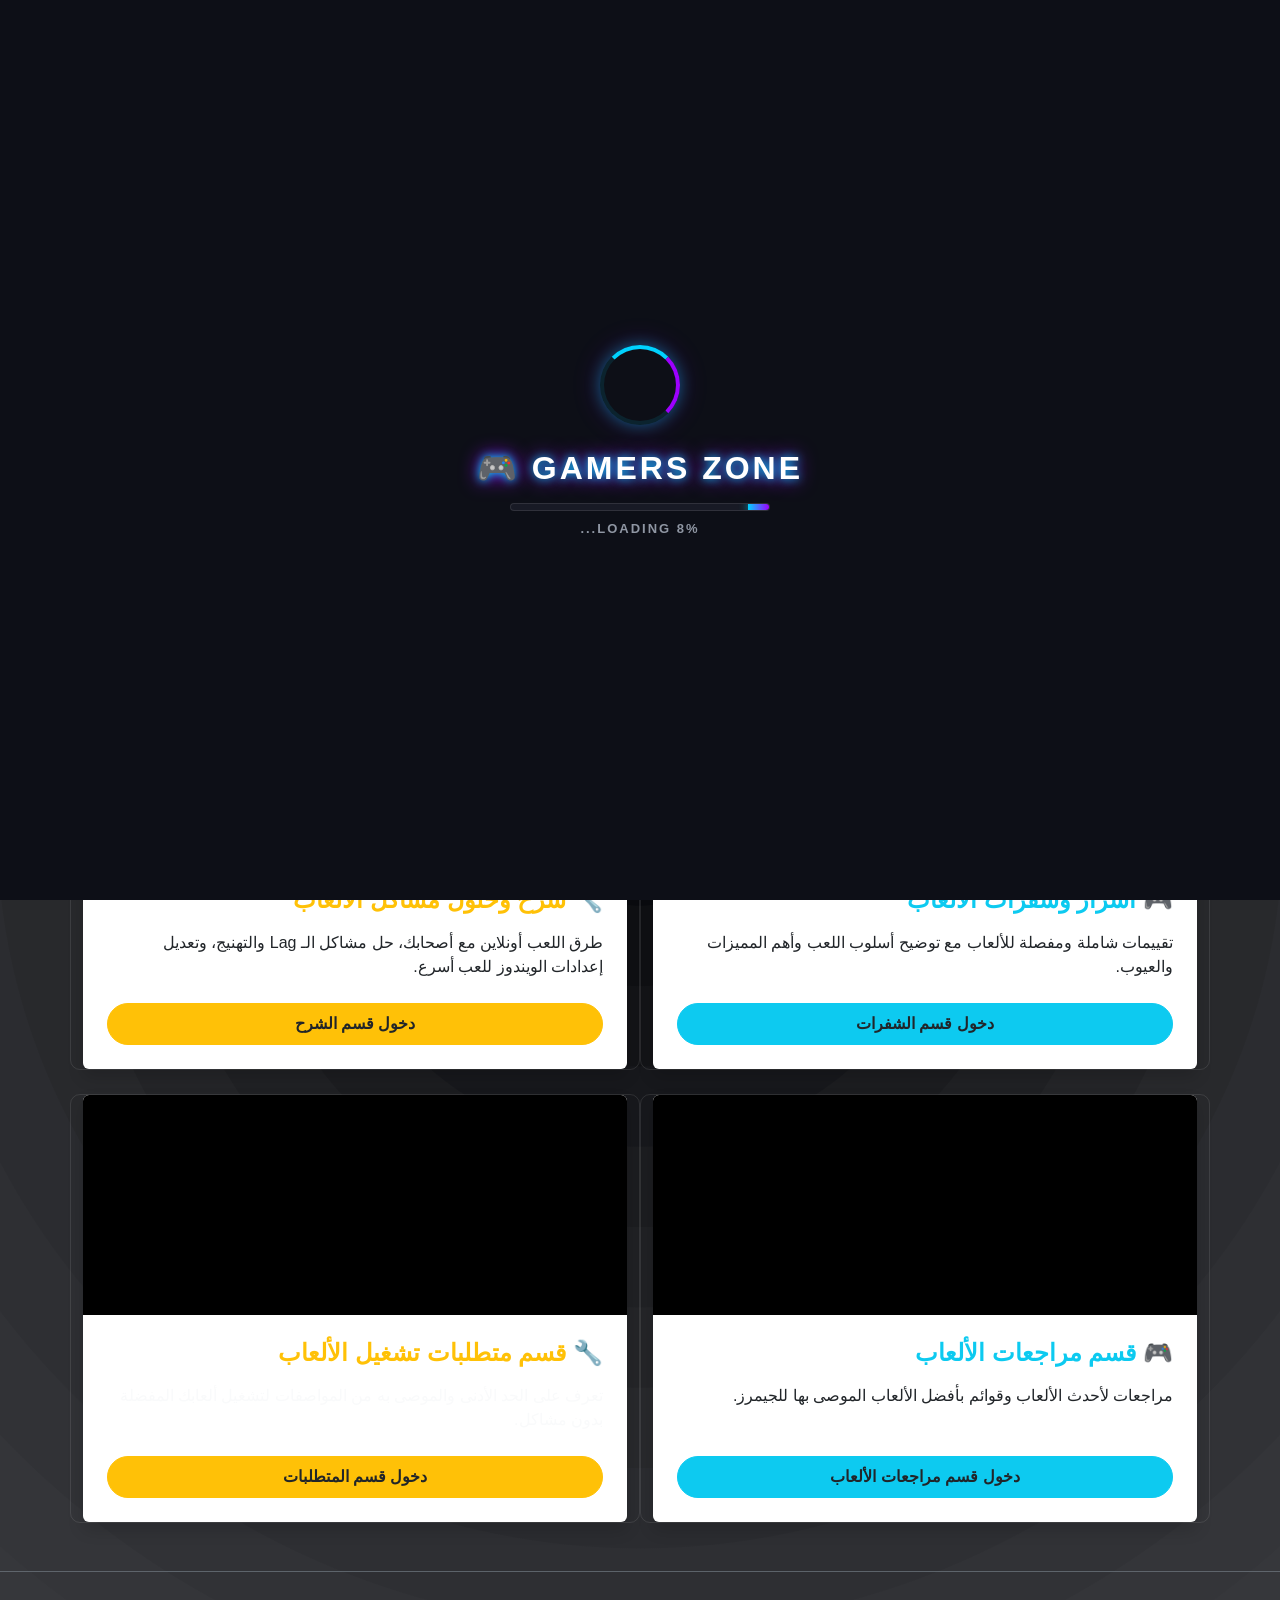
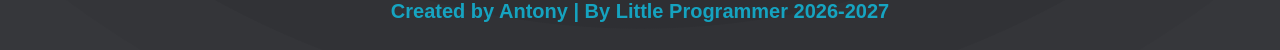
==== commit d95910f1: "Add files via upload" ====
--- a/index.html
+++ b/index.html
@@ -11,7 +11,7 @@
     property="og:description"
     content="جميع معلومات الالعاب والشفرات وملف تخفيف الالعاب"
     />
-    <meta property="og : images" content="WhatsApp Image 2026-09-26 at 10.21.46 PM.jpeg" />
+    <meta property="og : images" content="WhatsApp Image 2026-09-26 at 10.21.46 PM.png" />
     <meta property="og : type" content="website" />
     <link rel="stylesheet" href="css/bootstrap.min.css">
     <link rel="stylesheet" href="style.css">
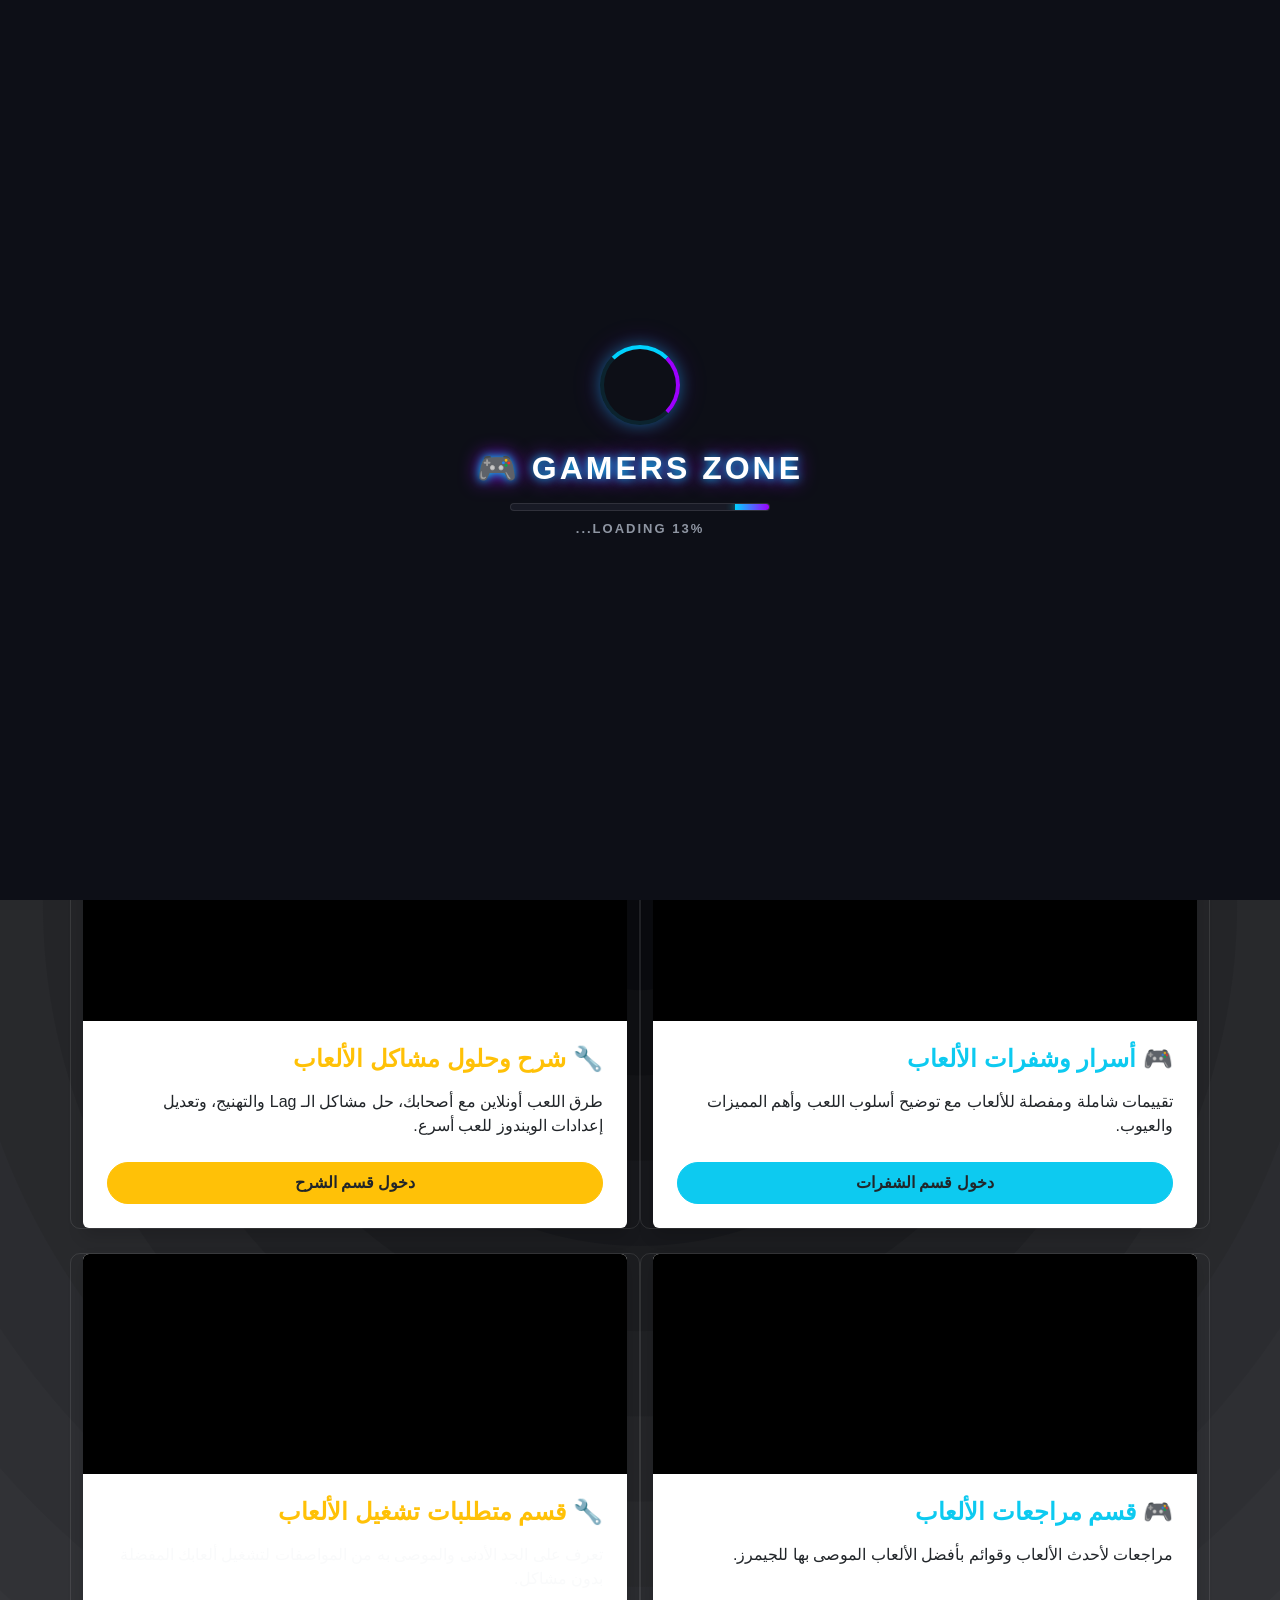
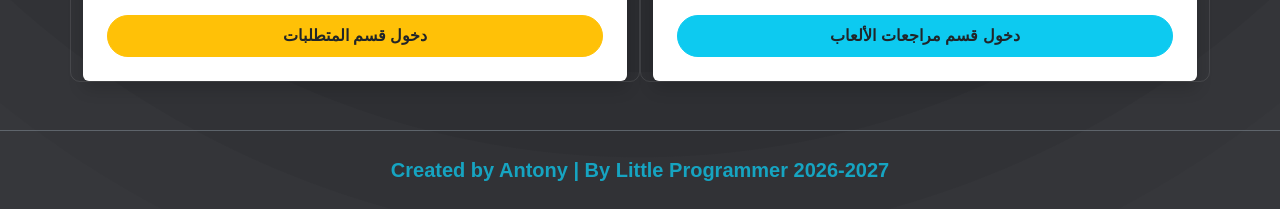
==== commit 511894d6: "Add files via upload" ====
--- a/index.html
+++ b/index.html
@@ -71,29 +71,10 @@
     <div class="carousel-item active" data-bs-interval="5000">
       <video src="تصميم بدون عنوان.mp4" autoplay muted loop playsinline class="d-block w-100"></video>
     </div>
-    <!-- الفيديو الثاني (يعرض لمدة 8 ثوانٍ مثلاً) -->
-    <div class="carousel-item" data-bs-interval="8000">
-      <video src="152073-802330823_large.mp4" autoplay muted loop playsinline class="d-block w-100"></video>
-    </div>
-    <!-- الفيديو الثالث -->
-    <div class="carousel-item" data-bs-interval="6000">
-      <video src="64597-510542198_large (1).mp4" autoplay muted loop playsinline class="d-block w-100"></video>
-    </div>
-    <!-- الفيديو الرابع -->
-    <div class="carousel-item" data-bs-interval="5000">
-      <video src="265236_large.mp4" autoplay muted loop playsinline class="d-block w-100"></video>
+        <div class="carousel-item active" data-bs-interval="5000">
+      <img src="WhatsApp Image 2026-09-26 at 10.21.46 PM.png" class="img1"></img>
     </div>
   </div>
-  
-  <!-- أزرار التحكم -->
-  <button class="carousel-control-prev" type="button" data-bs-target="#carouselExampleFade" data-bs-slide="prev">
-    <span class="carousel-control-prev-icon" aria-hidden="true"></span>
-    <span class="visually-hidden">Previous</span>
-  </button>
-  <button class="carousel-control-next" type="button" data-bs-target="#carouselExampleFade" data-bs-slide="next">
-    <span class="carousel-control-next-icon" aria-hidden="true"></span>
-    <span class="visually-hidden">Next</span>
-  </button>
 </div>
 
   <!-- الحاوية الرئيسية للكروت -->
